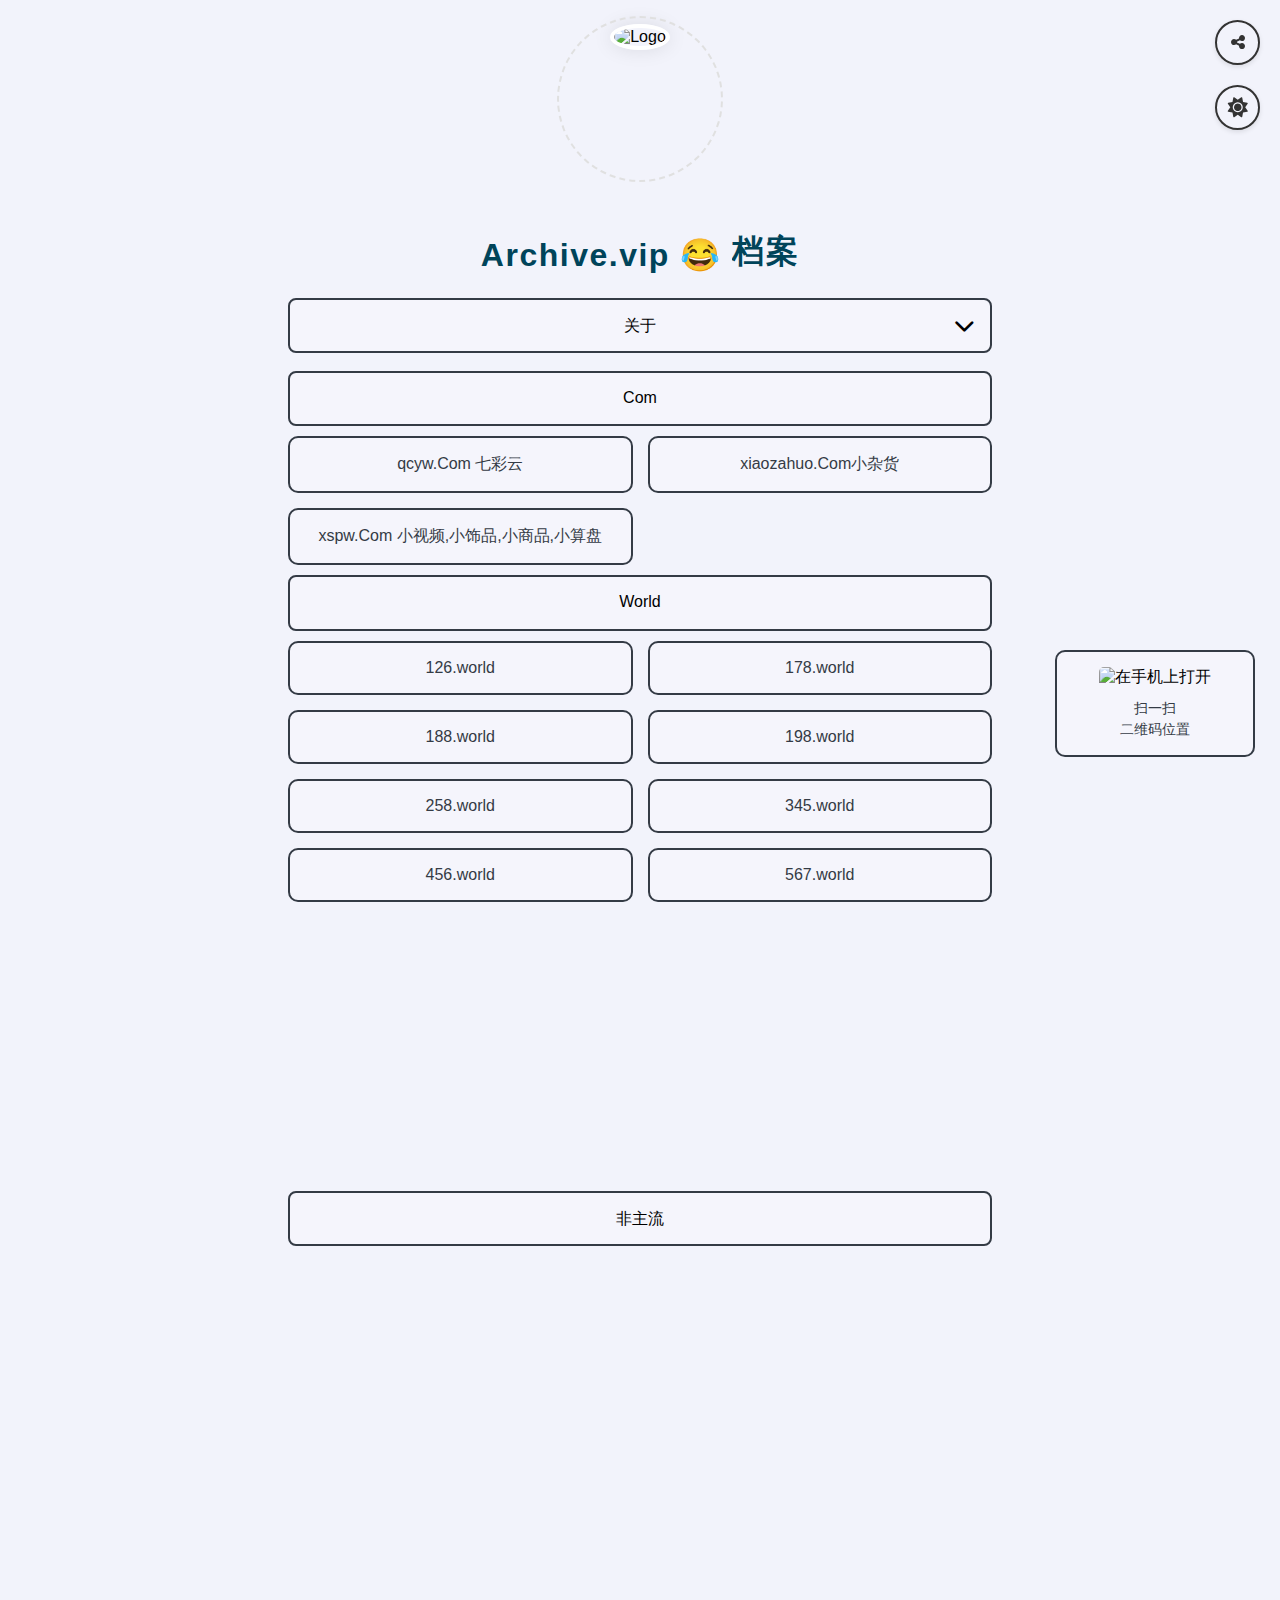
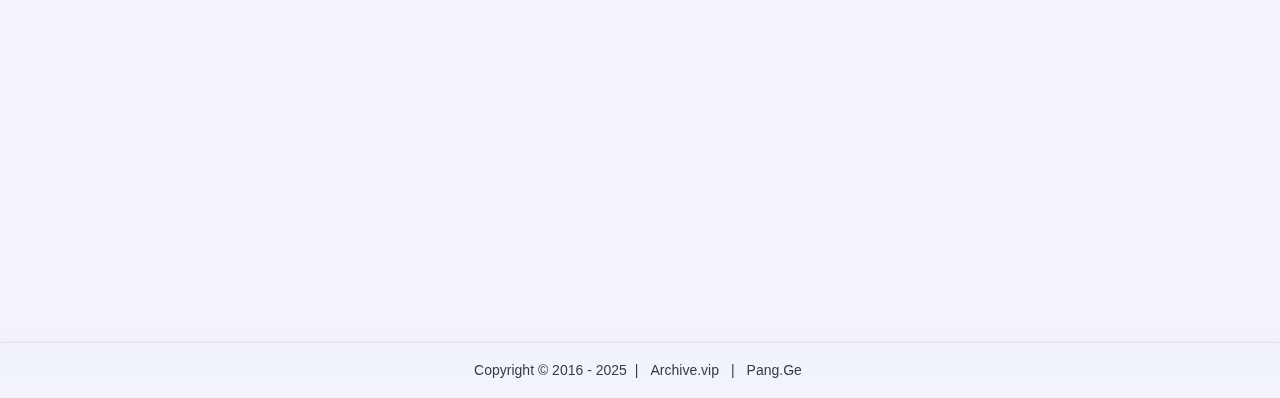
==== index.html @ 9e9f7a9a "Add files via upload" ====
<!DOCTYPE html>
<html>

<head>
  <meta charset="UTF-8" />
  <meta name="viewport" content="width=device-width, initial-scale=1" />
  <meta name="theme-color" content="#f2f3fb" />
  <title>Archive.vip</title>
  <meta name="description" content="archive.vip">
 
  <link rel="shortcut icon" type="image/x-icon" href="assets/img/favicon.ico">
  <link rel="apple-touch-icon" sizes="180x180" href="assets/img/apple-touch-icon.png">
  <link rel="icon" type="image/png" sizes="32x32" href="assets/img/favicon-32x32.png">
  <link rel="icon" type="image/png" sizes="16x16" href="assets/img/favicon-16x16.png">
  <link rel="manifest" href="site.webmanifest">
  <link rel="bookmark" href="assets/img/favicon.ico">

  <link href="https://cdnjs.cloudflare.com/ajax/libs/font-awesome/6.5.1/css/all.min.css" rel="stylesheet" />
  <link href="assets/woff.css" rel="stylesheet" />
  <link href="assets/style.css" rel="stylesheet" />
  <!-- Unpkg for card scroll reveal effect -->
  <script src="assets/scrollreveal.js"></script>


</head>

<body>
    
  <!-- 修改二维码按钮的位置 -->
  <div style="position: fixed; right: 20px; top: 85px; z-index: 100;">
    <div class="theme-btn">
      <i class="fas fa-sun"></i>
    </div>
  </div>

  <!-- 修改分享按钮和菜单的位置 -->
  <div style="position: fixed; right: 20px; top: 20px; z-index: 100;">
    <div class="share-btn">
      <i class="fas fa-share-alt"></i>
    </div>
    <div class="share-menu">
      <!-- 
      <a href="" onclick="shareToWeixin()"><i class="fab fa-weixin"></i> 微信</a>
      <a href="#" onclick="shareToWeibo()"><i class="fab fa-weibo"></i> 微博</a>
      <a href="#" onclick="shareToQQ()"><i class="fab fa-qq"></i> QQ</a>
       -->
      <a href="#" onclick="copyLink()"><i class="fas fa-link"></i> 复制链接</a>
    </div>
  </div>

  <div class="wrapper">
    <div class="container">

      <!----个人照片和姓名---->
      <div class="profile-section">
        <div class="picture">
          <img src="assets/img/clock.svg" alt="Logo" />
        </div>
      </div>

      <!--On loading name effect-->
      <div class="name" translate="no">
        <span><span>Archive.vip</span></span>
        <span><span>😂</span></span>
        <span><span>档案</span></span>
      </div>

      <!-- 添加二维码区域 -->
      <div class="qr-code-section">
        <div class="qr-code-container">
          <img src="assets/img/clock.svg" alt="在手机上打开">
          <div class="qr-text">
            <p>扫一扫</p>
            <p>二维码位置</p>
          </div>
        </div>
      </div>

      <!----info-box---->
<!----info-box---->
<div class="info-box">
  关于
  <div class="toggle" onclick="vibrate()">
    <i class="fa-solid fa-chevron-down"></i>
  </div>
  <!--详细信息-->
  <div>
    <br />
    <div class="details">
      <ul>
        <li class="about">
          本站是记录域名链接临时使用,微信,workgroupro,workgroupro#gmail.com,域名有些多了，必须瘦身，业余！
        </li>
      </ul>
    </div>
  </div>
</div>

<br />

           <!----Com---->
           <div class="info-box"> Com </div>
      <!-- 社交媒体按钮 -->
      <div class="social-media">

        <a href="https://qcyw.com" target="_blank"><div>qcyw.Com 七彩云</div></a>
        <a href="https://xiaozahuo.com" target="_blank"><div>xiaozahuo.Com小杂货</div> </a>
        <a href="https://xspw.com" target="_blank"><div>xspw.Com 小视频,小饰品,小商品,小算盘</div></a>

      </div>
<!----World---->
<div class="info-box">
  World  
</div>

        <!-- 社交媒体按钮 -->
      <div class="social-media">

        <a href="https://126.world" target="_blank"><div>126.world</div></a>
        <a href="https://178.world" target="_blank"><div>178.world</div></a>
        <a href="https://188.world" target="_blank"><div>188.world</div></a>
        <a href="https://198.world" target="_blank"><div>198.world</div></a>
        <a href="https://258.world" target="_blank"><div>258.world</div></a>
        <a href="https://345.world" target="_blank"><div>345.world</div></a>
        <a href="https://456.world" target="_blank"><div>456.world</div></a>
        <a href="https://567.world" target="_blank"><div>567.world</div></a>
        <a href="https://678.world" target="_blank"><div>678.world</div></a>
        <a href="https://6789.world" target="_blank"><div>6789.world,甩....</div></a>
        <a href="https://789.world" target="_blank"><div>789.world</div></a>
        <a href="https://918.world" target="_blank"><div>918.world</div></a>
        <a href="https://kb.world" target="_blank"><div>kb.world</div></a>
        <a href="https://css.world" target="_blank"><div>css.world</div></a>
        <a href="https://stranger.world" target="_blank"><div>stranger.world</div></a>
        <a href="https://workgroup.world" target="_blank"><div>workgroup.world</div></a>
      </div>
        <!----all---->
<div class="info-box">非主流</div>
        
         <div class="social-media">

        <a href="https://ltd,md" target="_blank"><div>ltd.md</div></a>
        <a href="https://pang.ge" target="_blank"><div>胖哥</div></a>
        <a href="https://hbw.me" target="_blank"><div>hbw.me</div></a>
        <a href="https://icp.me" target="_blank"><div>icp.me</div></a>
        <a href="https://huw.me" target="_blank"><div>huw.me,静态,CDN</div></a>
        <a href="https://yxw.me" target="_blank"><div>yxw.me,静态,CDN</div></a>
        <a href="https://gb.ooo" target="_blank"><div>gb.ooo</div></a>
        <a href="https://biz.ooo" target="_blank"><div>biz.ooo</div></a>
        <a href="https://org.ooo" target="_blank"><div>org.ooo</div></a>
        <a href="https://hello.ga" target="_blank"><div>Hello.ga</div></a>
        <a href="https://Archive.vip" target="_blank"><div>Archive.vip</div></a>
        <a href="#" target="_blank"><div>helloong</div></a>
        <a href="#" target="_blank"><div>hellongo</div></a>
        <a href="#" target="_blank"><div>vipong</div></a>
        <a href="#" target="_blank"><div>vipngo</div></a>
        <a href="#" target="_blank"><div>workong</div></a>
        <a href="#" target="_blank"><div>workngo</div></a>
      </div>



    </div>
  </div>
      
  
  <!-- 添加底部版权信息 -->
  <footer class="footer">
    <span>Copyright © 2016 - 2025</span>
    <span class="separator">|</span>
    <a href="https://Archive.vip" target="_blank">Archive.vip</a>
    <span class="separator">|</span>
    <a href="https://Pang.Ge" target="_blank">Pang.Ge</a>
  </footer>


  <script src="assets/script.js"></script>



  <!-- 添加搜索和分享功能的 JavaScript -->
  <script>
  
    // 分享功能
    const shareBtn = document.querySelector(".share-btn");
    const shareMenu = document.querySelector(".share-menu");

    shareBtn.addEventListener("click", () => {
      shareMenu.classList.toggle("active");
    });

    // 点击其他地方关闭分享菜单
    document.addEventListener("click", (e) => {
      if (!shareBtn.contains(e.target) && !shareMenu.contains(e.target)) {
        shareMenu.classList.remove("active");
      }
    });

    // 分享功能实现
    function shareToWeixin() {
      alert("请截图分享到微信");
    }

    function shareToWeibo() {
      const text = encodeURIComponent(document.title);
      const url = encodeURIComponent(window.location.href);
      window.open(`http://service.weibo.com/share/share.php?title=${text}&url=${url}`);
    }

    function shareToQQ() {
      const text = encodeURIComponent(document.title);
      const url = encodeURIComponent(window.location.href);
      window.open(`http://connect.qq.com/widget/shareqq/index.html?url=${url}&title=${text}`);
    }

    function copyLink() {
      navigator.clipboard.writeText(window.location.href)
        .then(() => alert("链接已复制到剪贴板"))
        .catch(err => console.error('复制失败:', err));
    }

    // 二维码按钮交互
    const qrBtn = document.querySelector('.qr-btn');
    const qrBox = document.querySelector('.qr-box');

    qrBtn.addEventListener('mouseenter', () => {
      qrBox.style.opacity = '1';
      qrBox.style.visibility = 'visible';
      qrBox.style.transform = 'translateY(0)';
    });

    qrBtn.addEventListener('mouseleave', () => {
      qrBox.style.opacity = '0';
      qrBox.style.visibility = 'hidden';
      qrBox.style.transform = 'translateY(10px)';
    });
  </script>

  <!-- 在body标签结束前添加暗黑模式切换的JavaScript代码 -->
  <script>
    // 暗黑模式切换功能
    const themeBtn = document.querySelector('.theme-btn');
    const themeIcon = themeBtn.querySelector('i');

    // 检查本地存储中的主题设置
    if (localStorage.getItem('dark-mode') === 'true') {
      document.body.classList.add('dark-mode');
      themeIcon.classList.remove('fa-sun');
      themeIcon.classList.add('fa-moon');
    }

    themeBtn.addEventListener('click', () => {
      document.body.classList.toggle('dark-mode');

      if (document.body.classList.contains('dark-mode')) {
        themeIcon.classList.remove('fa-sun');
        themeIcon.classList.add('fa-moon');
        localStorage.setItem('dark-mode', 'true');
      } else {
        themeIcon.classList.remove('fa-moon');
        themeIcon.classList.add('fa-sun');
        localStorage.setItem('dark-mode', 'false');
      }
    });
  </script>
  
</body>

</html>
---- assets/woff.css ----
/* cyrillic-ext */

@font-face {
  font-family: 'Roboto';
  font-style: normal;
  font-weight: 400;
  font-stretch: 100%;
  font-display: swap;
  src: url(https://fonts.gstatic.com/s/roboto/v47/KFOMCnqEu92Fr1ME7kSn66aGLdTylUAMQXC89YmC2DPNWubEbVmZiArmlw.woff2) format('woff2');
  unicode-range: U+0460-052F, U+1C80-1C8A, U+20B4, U+2DE0-2DFF, U+A640-A69F, U+FE2E-FE2F;
}
/* cyrillic */
@font-face {
  font-family: 'Roboto';
  font-style: normal;
  font-weight: 400;
  font-stretch: 100%;
  font-display: swap;
  src: url(https://fonts.gstatic.com/s/roboto/v47/KFOMCnqEu92Fr1ME7kSn66aGLdTylUAMQXC89YmC2DPNWubEbVmQiArmlw.woff2) format('woff2');
  unicode-range: U+0301, U+0400-045F, U+0490-0491, U+04B0-04B1, U+2116;
}
/* greek-ext */
@font-face {
  font-family: 'Roboto';
  font-style: normal;
  font-weight: 400;
  font-stretch: 100%;
  font-display: swap;
  src: url(https://fonts.gstatic.com/s/roboto/v47/KFOMCnqEu92Fr1ME7kSn66aGLdTylUAMQXC89YmC2DPNWubEbVmYiArmlw.woff2) format('woff2');
  unicode-range: U+1F00-1FFF;
}
/* greek */
@font-face {
  font-family: 'Roboto';
  font-style: normal;
  font-weight: 400;
  font-stretch: 100%;
  font-display: swap;
  src: url(https://fonts.gstatic.com/s/roboto/v47/KFOMCnqEu92Fr1ME7kSn66aGLdTylUAMQXC89YmC2DPNWubEbVmXiArmlw.woff2) format('woff2');
  unicode-range: U+0370-0377, U+037A-037F, U+0384-038A, U+038C, U+038E-03A1, U+03A3-03FF;
}
/* math */
@font-face {
  font-family: 'Roboto';
  font-style: normal;
  font-weight: 400;
  font-stretch: 100%;
  font-display: swap;
  src: url(https://fonts.gstatic.com/s/roboto/v47/KFOMCnqEu92Fr1ME7kSn66aGLdTylUAMQXC89YmC2DPNWubEbVnoiArmlw.woff2) format('woff2');
  unicode-range: U+0302-0303, U+0305, U+0307-0308, U+0310, U+0312, U+0315, U+031A, U+0326-0327, U+032C, U+032F-0330, U+0332-0333, U+0338, U+033A, U+0346, U+034D, U+0391-03A1, U+03A3-03A9, U+03B1-03C9, U+03D1, U+03D5-03D6, U+03F0-03F1, U+03F4-03F5, U+2016-2017, U+2034-2038, U+203C, U+2040, U+2043, U+2047, U+2050, U+2057, U+205F, U+2070-2071, U+2074-208E, U+2090-209C, U+20D0-20DC, U+20E1, U+20E5-20EF, U+2100-2112, U+2114-2115, U+2117-2121, U+2123-214F, U+2190, U+2192, U+2194-21AE, U+21B0-21E5, U+21F1-21F2, U+21F4-2211, U+2213-2214, U+2216-22FF, U+2308-230B, U+2310, U+2319, U+231C-2321, U+2336-237A, U+237C, U+2395, U+239B-23B7, U+23D0, U+23DC-23E1, U+2474-2475, U+25AF, U+25B3, U+25B7, U+25BD, U+25C1, U+25CA, U+25CC, U+25FB, U+266D-266F, U+27C0-27FF, U+2900-2AFF, U+2B0E-2B11, U+2B30-2B4C, U+2BFE, U+3030, U+FF5B, U+FF5D, U+1D400-1D7FF, U+1EE00-1EEFF;
}
/* symbols */
@font-face {
  font-family: 'Roboto';
  font-style: normal;
  font-weight: 400;
  font-stretch: 100%;
  font-display: swap;
  src: url(https://fonts.gstatic.com/s/roboto/v47/KFOMCnqEu92Fr1ME7kSn66aGLdTylUAMQXC89YmC2DPNWubEbVn6iArmlw.woff2) format('woff2');
  unicode-range: U+0001-000C, U+000E-001F, U+007F-009F, U+20DD-20E0, U+20E2-20E4, U+2150-218F, U+2190, U+2192, U+2194-2199, U+21AF, U+21E6-21F0, U+21F3, U+2218-2219, U+2299, U+22C4-22C6, U+2300-243F, U+2440-244A, U+2460-24FF, U+25A0-27BF, U+2800-28FF, U+2921-2922, U+2981, U+29BF, U+29EB, U+2B00-2BFF, U+4DC0-4DFF, U+FFF9-FFFB, U+10140-1018E, U+10190-1019C, U+101A0, U+101D0-101FD, U+102E0-102FB, U+10E60-10E7E, U+1D2C0-1D2D3, U+1D2E0-1D37F, U+1F000-1F0FF, U+1F100-1F1AD, U+1F1E6-1F1FF, U+1F30D-1F30F, U+1F315, U+1F31C, U+1F31E, U+1F320-1F32C, U+1F336, U+1F378, U+1F37D, U+1F382, U+1F393-1F39F, U+1F3A7-1F3A8, U+1F3AC-1F3AF, U+1F3C2, U+1F3C4-1F3C6, U+1F3CA-1F3CE, U+1F3D4-1F3E0, U+1F3ED, U+1F3F1-1F3F3, U+1F3F5-1F3F7, U+1F408, U+1F415, U+1F41F, U+1F426, U+1F43F, U+1F441-1F442, U+1F444, U+1F446-1F449, U+1F44C-1F44E, U+1F453, U+1F46A, U+1F47D, U+1F4A3, U+1F4B0, U+1F4B3, U+1F4B9, U+1F4BB, U+1F4BF, U+1F4C8-1F4CB, U+1F4D6, U+1F4DA, U+1F4DF, U+1F4E3-1F4E6, U+1F4EA-1F4ED, U+1F4F7, U+1F4F9-1F4FB, U+1F4FD-1F4FE, U+1F503, U+1F507-1F50B, U+1F50D, U+1F512-1F513, U+1F53E-1F54A, U+1F54F-1F5FA, U+1F610, U+1F650-1F67F, U+1F687, U+1F68D, U+1F691, U+1F694, U+1F698, U+1F6AD, U+1F6B2, U+1F6B9-1F6BA, U+1F6BC, U+1F6C6-1F6CF, U+1F6D3-1F6D7, U+1F6E0-1F6EA, U+1F6F0-1F6F3, U+1F6F7-1F6FC, U+1F700-1F7FF, U+1F800-1F80B, U+1F810-1F847, U+1F850-1F859, U+1F860-1F887, U+1F890-1F8AD, U+1F8B0-1F8BB, U+1F8C0-1F8C1, U+1F900-1F90B, U+1F93B, U+1F946, U+1F984, U+1F996, U+1F9E9, U+1FA00-1FA6F, U+1FA70-1FA7C, U+1FA80-1FA89, U+1FA8F-1FAC6, U+1FACE-1FADC, U+1FADF-1FAE9, U+1FAF0-1FAF8, U+1FB00-1FBFF;
}
/* vietnamese */
@font-face {
  font-family: 'Roboto';
  font-style: normal;
  font-weight: 400;
  font-stretch: 100%;
  font-display: swap;
  src: url(https://fonts.gstatic.com/s/roboto/v47/KFOMCnqEu92Fr1ME7kSn66aGLdTylUAMQXC89YmC2DPNWubEbVmbiArmlw.woff2) format('woff2');
  unicode-range: U+0102-0103, U+0110-0111, U+0128-0129, U+0168-0169, U+01A0-01A1, U+01AF-01B0, U+0300-0301, U+0303-0304, U+0308-0309, U+0323, U+0329, U+1EA0-1EF9, U+20AB;
}
/* latin-ext */
@font-face {
  font-family: 'Roboto';
  font-style: normal;
  font-weight: 400;
  font-stretch: 100%;
  font-display: swap;
  src: url(https://fonts.gstatic.com/s/roboto/v47/KFOMCnqEu92Fr1ME7kSn66aGLdTylUAMQXC89YmC2DPNWubEbVmaiArmlw.woff2) format('woff2');
  unicode-range: U+0100-02BA, U+02BD-02C5, U+02C7-02CC, U+02CE-02D7, U+02DD-02FF, U+0304, U+0308, U+0329, U+1D00-1DBF, U+1E00-1E9F, U+1EF2-1EFF, U+2020, U+20A0-20AB, U+20AD-20C0, U+2113, U+2C60-2C7F, U+A720-A7FF;
}
/* latin */
@font-face {
  font-family: 'Roboto';
  font-style: normal;
  font-weight: 400;
  font-stretch: 100%;
  font-display: swap;
  src: url(https://fonts.gstatic.com/s/roboto/v47/KFOMCnqEu92Fr1ME7kSn66aGLdTylUAMQXC89YmC2DPNWubEbVmUiAo.woff2) format('woff2');
  unicode-range: U+0000-00FF, U+0131, U+0152-0153, U+02BB-02BC, U+02C6, U+02DA, U+02DC, U+0304, U+0308, U+0329, U+2000-206F, U+20AC, U+2122, U+2191, U+2193, U+2212, U+2215, U+FEFF, U+FFFD;
}
---- assets/style.css ----
* {
    
  margin: 0;
  padding: 0;
  scroll-behavior: smooth;
  box-sizing: border-box;
}

body {
  background: #f2f3fb;
  width: 100%;
  min-height: 100vh;
  font-family: "Roboto", sans-serif;
}

body::-webkit-scrollbar {
  display: none;
}

a {
  color: #343b45;
  text-decoration: none;
}

ul {
  list-style-type: none;
}

/***wrapper maintain page content width***/
.wrapper {
  padding: 1.5rem 0;
  margin: auto;
  width: 85%;
}

.container {
  text-align: center;
  display: flex;
  flex-direction: column;
  align-items: center;
  justify-content: center;
  width: 100%;
}

/*****Picture and name*****/
.picture {
  width: 150px;
  height: 150px;
  margin: 0 auto 20px;
  position: relative;
}

.picture img {
  width: 100%;
  height: 100%;
  object-fit: cover;
  border-radius: 50%;
  border: 4px solid #fff;
  box-shadow: 0 0 20px rgba(0, 0, 0, 0.1);
  transition: all 0.3s ease;
}

.picture img:hover {
  transform: scale(1.05);
  box-shadow: 0 0 25px rgba(0, 0, 0, 0.2);
}

.picture::after {
  content: '';
  position: absolute;
  top: -8px;
  left: -8px;
  right: -8px;
  bottom: -8px;
  border-radius: 50%;
  border: 2px dashed #e0e0e0;
  animation: rotate 20s linear infinite;
}

@keyframes rotate {
  from {
    transform: rotate(0deg);
  }

  to {
    transform: rotate(360deg);
  }
}

.name {
  padding: 1rem 0;
  font-size: 2rem;
  letter-spacing: 1.5px;
  font-weight: bold;
  color: #00445a;
}

/**On load name effect**/
.name>span {
  display: inline-block;
  overflow: hidden;
  transition: .2s transform
}

.name>span span {
  display: inline-block;
  transition: .5s transform cubic-bezier(.34, 1.56, .64, 1);
}

.name>span:nth-child(odd) {
  transform: translateY(50%);
}

.name>span:nth-child(odd) span {
  transform: translateY(-100%);
}

.name>span:nth-child(even) {
  transform: translateY(-50%);
}

.name>span:nth-child(even) span {
  transform: translateY(100%);
}

.name.loaded>span,
.name.loaded>span span {
  transform: translateY(0);
}

/*****Few personal details*****/
.info-box {
  width: 100%;
  background-color: #f5f5fc;
  border-radius: 0.5rem;
  border: 2px solid #343b45;
  padding: 1rem 0;
  height: 3.45rem;
  overflow: hidden;
  position: relative;
}

/*if toggle btn click then add .active*/
.info-box .toggle {
  padding: 0.94rem;
  width: 100%;
  height: 3.36rem;
  cursor: pointer;
  position: absolute;
  font-size: 1.3rem;
  top: 0;
  right: 0;
}

.info-box.active {
  height: auto;
  padding-bottom: 0;
  overflow: visible;
}

/***toggle button rotate on click***/
.info-box .toggle i {
  float: right;
  transition: 0.25s;
}

.info-box.active .toggle>i {
  transition: 0.25s;
  transform: rotate(-180deg);
}

/***details***/
.details {
  border-top: 1px solid rgba(0, 0, 0, 0.1);
  width: 95%;
  margin: auto;
}

.details ul {
  display: flex;
  flex-direction: column;
  padding: 0.5rem 0;
  text-align: left;
}

.details ul li {
  color: #4b4c4f;
  padding: 0.5rem;
}

.details b {
  color: #00445a;
  letter-spacing: 1.3px;
}

.details .about {
  line-height: 1.5rem;
}

/***Project section***/
.projects {
  width: 100%;
}

.project {
  display: flex;
  align-items: center;
  border-bottom: 1.5px solid #0000001a;
  padding: 0;
  text-decoration: none;
}

.project i {
  font-size: 2rem;
  color: #26caff;
}

.project ul {
  overflow: hidden;
  list-style-type: none;
  line-height: 0.2rem;
  margin-left: 0.8rem;
}

.project ul li {
  overflow: hidden;
  display: inline-block;
  text-overflow: ellipsis;
  white-space: nowrap;
  color: #000;
}

.project ul small {
  color: #909090;
}

/*****All social media btn*****/
.social-media {
  width: 100%;
  display: grid;
  grid-template-columns: repeat(auto-fill, minmax(250px, 1fr));
  gap: 15px;
  padding: 10px 0;
}

.social-media div {
  width: 100%;
  margin: 0;
  border-radius: 10px;
  backdrop-filter: blur(10px);
  border: 2px solid #343b45;
  background-color: #f5f5fc;
  padding: 1rem 0;
  transition: all 0.3s cubic-bezier(0.4, 0, 0.2, 1);
  display: flex;
  align-items: center;
  justify-content: center;
  gap: 0.8rem;
  position: relative;
  overflow: hidden;
  cursor: pointer;
}

/* 鎮仠鏁堟灉 */
.social-media div:hover {
  color: #ffffff;
  background-color: #343b45;
  transform: translateY(-3px);
  box-shadow: 0 5px 15px rgba(0, 0, 0, 0.1);
}

/* 鐐瑰嚮鏁堟灉 */
.social-media div:active {
  transform: translateY(0);
  box-shadow: 0 2px 5px rgba(0, 0, 0, 0.1);
}

/* 鍥炬爣鍔ㄧ敾 */
.social-media div i {
  transition: all 0.3s ease;
}

.social-media div:hover i {
  transform: scale(1.2) rotate(360deg);
}

/* 娉㈢汗鏁堟灉 */
.social-media div::after {
  content: '';
  position: absolute;
  width: 100%;
  height: 100%;
  top: 0;
  left: 0;
  background: radial-gradient(circle, rgba(255, 255, 255, .8) 10%, transparent 70%);
  transform: scale(0);
  opacity: 0;
  transition: transform 0.5s, opacity 0.3s;
}

.social-media div:active::after {
  transform: scale(2);
  opacity: 0;
  transition: 0s;
}

/* 鍝嶅簲寮忓竷灞€璋冩暣 */
@media only screen and (min-width: 1000px) {
  .social-media {
    grid-template-columns: repeat(auto-fill, minmax(300px, 1fr));
  }
}

/***responsive for desktop***/
@media only screen and (min-width: 1000px) {
  .wrapper {
    width: 55%;
  }
}





/* 搴曢儴鐗堟潈淇℃伅鏍峰紡 */
.footer {
  position: sticky;
  top: 100%;
  width: 100%;
  text-align: center;
  padding: 25px 0;
  margin-top: 40px;
  color: #343b45;
  font-size: 14px;
  background: linear-gradient(to bottom, transparent, #f2f3fb);
  border-top: 1px solid rgba(0, 0, 0, 0.08);
  box-shadow: 0 -5px 15px rgba(0, 0, 0, 0.02);
  height: calc(2em * 2);
  line-height: 2em;
  display: flex;
  align-items: center;
  justify-content: center;
}

.footer .separator {
  margin: 0 8px;
  color: #343b45;
  font-weight: 300;
}

.footer a {
  color: #343b45;
  text-decoration: none;
  position: relative;
  transition: all 0.3s ease;
  padding: 2px 4px;
}

.footer a:hover {
  color: #00445a;
}






/* 涓汉璧勬枡鍖哄煙甯冨眬 */
.profile-section {
  display: flex;
  align-items: center;
  justify-content: center;
  margin-bottom: 20px;
  position: relative;
}

/* 娣诲姞鏆楅粦妯″紡鍒囨崲鎸夐挳鏍峰紡 */
.theme-btn {
  width: 45px;
  height: 45px;
  border-radius: 50%;
  background: #f2f3fb;
  border: 2px solid #333;
  cursor: pointer;
  display: flex;
  align-items: center;
  justify-content: center;
  transition: all 0.3s;
  box-shadow: 0 2px 5px rgba(0, 0, 0, 0.1);
}

.theme-btn:hover {
  background: #e4e5f0;
  transform: scale(1.05);
}

.theme-btn i {
  color: #333;
  font-size: 20px;
  transition: all 0.3s;
}

/* 鏆楅粦妯″紡鏍峰紡 */
body.dark-mode {
  background: #242526;
  color: #e4e6eb;
}

body.dark-mode .info-box {
  background-color: #3a3b3c;
  border-color: #4a4b4c;
  color: #e4e6eb;
}

body.dark-mode .social-media div {
  background-color: #3a3b3c;
  border-color: #4a4b4c;
  color: #e4e6eb;
}

body.dark-mode .social-media div:hover {
  background-color: #4a4b4c;
  color: #ffffff;
}

body.dark-mode .theme-btn {
  background: #3a3b3c;
  border-color: #4a4b4c;
}

body.dark-mode .theme-btn i {
  color: #e4e6eb;
}

body.dark-mode .search-box input {
  background: #3a3b3c;
  border-color: #4a4b4c;
  color: #e4e6eb;
}

body.dark-mode .search-box .search-btn {
  background: #3a3b3c;
  border-color: #4a4b4c;
  color: #e4e6eb;
}

body.dark-mode .share-btn {
  background: #3a3b3c;
  border-color: #4a4b4c;
  color: #e4e6eb;
}

body.dark-mode .share-menu {
  background: #3a3b3c;
  border-color: #4a4b4c;
}

body.dark-mode .share-menu a {
  color: #e4e6eb;
}

body.dark-mode .share-menu a:hover {
  background: #4a4b4c;
}

body.dark-mode .qr-btn {
  background: #3a3b3c;
  border-color: #4a4b4c;
}

body.dark-mode .qr-btn i {
  color: #e4e6eb;
}

body.dark-mode .qr-box {
  background: #3a3b3c;
  border-color: #4a4b4c;
}

body.dark-mode .name {
  color: #e4e6eb;
}

body.dark-mode .details ul li {
  color: #e4e6eb;
}

body.dark-mode .details b {
  color: #58a6ff;
}

body.dark-mode .footer {
  background: linear-gradient(to bottom, transparent, #242526);
  border-color: rgba(255, 255, 255, 0.1);
}

body.dark-mode .footer,
body.dark-mode .footer a,
body.dark-mode .footer .separator {
  color: #e4e6eb;
}

/* 淇敼浜岀淮鐮佸尯鍩熸牱寮  */
.qr-code-section {
  position: fixed;
  /* 鏀逛负鍥哄畾瀹氫綅 */
  right: 25px;
  /* 璺濈宸﹁竟20px */
  top: 650px;
  /* 璺濈椤堕儴100px锛屽彲浠ユ牴鎹渶瑕佽皟鏁  */
  z-index: 1000;
  /* 纭繚鏄剧ず鍦ㄦ渶涓婂眰 */
  pointer-events: none;
  /* 鍏佽鐐瑰嚮绌块€  */
}

.qr-code-container {
  display: none;
  /* 榛樿鍦ㄧЩ鍔ㄧ闅愯棌 */
  background: #f5f5fc;
  border: 2px solid #343b45;
  border-radius: 10px;
  padding: 15px;
  width: 200px;
  text-align: center;
  pointer-events: auto;
  /* 鎭㈠浜岀淮鐮佸鍣ㄧ殑鐐瑰嚮浜嬩欢 */
}

.qr-code-container img {
  width: 150px;
  height: 150px;
  margin-bottom: 10px;
  border-radius: 5px;
}

.qr-text {
  color: #343b45;
  font-size: 14px;
  line-height: 1.5;
}

/* 閫傞厤鏆楅粦妯″紡 */
body.dark-mode .qr-code-container {
  background: #3a3b3c;
  border-color: #4a4b4c;
}

body.dark-mode .qr-text {
  color: #e4e6eb;
}

/* 鍦ㄦ闈㈢鏄剧ず浜岀淮鐮  */
@media only screen and (min-width: 768px) {
  .qr-code-container {
    display: block;
  }
}


/* <!-- 淇敼鎼滅储鍜屽垎浜浘鏍囩殑鏍峰紡 --> */
.search-wrapper {
  position: fixed;
  left: 20px;
  top: 20px;
  z-index: 100;
}

.search-box {
  position: relative;
  height: 45px;
  width: 350px;
  transition: all 0.5s cubic-bezier(0.68, -0.55, 0.265, 1.55);
}

.search-box input {
  width: 100%;
  height: 100%;
  border: 2px solid #333;
  border-radius: 25px;
  background: #f2f3fb;
  padding: 0 50px 0 25px;
  outline: none;
  font-size: 16px;
  color: #333;
  backdrop-filter: blur(5px);
}

.search-box .search-btn {
  position: absolute;
  right: 0;
  top: 0;
  width: 45px;
  height: 45px;
  background: #f2f3fb;
  border: 2px solid #333;
  border-radius: 50%;
  text-align: center;
  line-height: 42px;
  font-size: 16px;
  color: #333;
  cursor: pointer;
  z-index: 1;
  transition: all 0.3s ease;
  box-shadow: 0 2px 5px rgba(0, 0, 0, 0.1);
}

.search-box .search-btn:hover {
  background: #e4e5f0;
  color: #333;
  transform: scale(1.05);
}

.search-box .search-btn:active {
  transform: scale(0.95);
}

.search-box input:focus {
  box-shadow: 0 2px 10px rgba(0, 0, 0, 0.1);
}

.share-btn {
  position: fixed;
  right: 20px;
  top: 20px;
  width: 45px;
  height: 45px;
  background: #f2f3fb;
  border: 2px solid #333;
  border-radius: 50%;
  text-align: center;
  line-height: 42px;
  font-size: 16px;
  color: #333;
  cursor: pointer;
  z-index: 100;
  transition: all 0.3s ease;
  box-shadow: 0 2px 5px rgba(0, 0, 0, 0.1);
}

.share-btn:hover {
  background: #e4e5f0;
  color: #333;
  transform: scale(1.05);
}

.share-btn:active {
  transform: scale(0.95);
}

.share-menu {
  position: fixed;
  right: 70px;
  top: 20px;
  background: #f2f3fb;
  border: 2px solid #333;
  border-radius: 15px;
  padding: 10px;
  display: none;
  min-width: 160px;
  box-shadow: 0 2px 10px rgba(0, 0, 0, 0.1);
}

.share-menu.active {
  display: block;
  animation: fadeIn 0.3s ease;
}

@keyframes fadeIn {
  from {
    opacity: 0;
    transform: translateY(-10px);
  }

  to {
    opacity: 1;
    transform: translateY(0);
  }
}

.share-menu a {
  display: block;
  padding: 10px 15px;
  color: #333;
  text-decoration: none;
  border-radius: 8px;
  transition: all 0.2s ease;
  margin: 2px 0;
}

.share-menu a:hover {
  background: #e4e5f0;
  color: #333;
  transform: translateX(5px);
}

.share-menu a i {
  width: 20px;
  margin-right: 10px;
}

@media (max-width: 768px) {
  .search-box.active {
    width: 280px;
  }

  .search-box input {
    font-size: 15px;
  }
}

/* 淇敼浜岀淮鐮佹寜閽牱寮  */
.qr-btn {
  width: 45px;
  height: 45px;
  border-radius: 50%;
  background: #f2f3fb;
  border: 2px solid #333;
  cursor: pointer;
  display: flex;
  align-items: center;
  justify-content: center;
  transition: all 0.3s;
  box-shadow: 0 2px 5px rgba(0, 0, 0, 0.1);
}

.qr-btn:hover {
  background: #e4e5f0;
  transform: scale(1.05);
}

.qr-btn:hover .qr-icon {
  color: #333;
}

.qr-box {
  position: absolute;
  bottom: 60px;
  right: 0;
  width: 150px;
  background: #f2f3fb;
  border: 2px solid #333;
  border-radius: 8px;
  box-shadow: 0 4px 12px rgba(0, 0, 0, 0.15);
  opacity: 0;
  visibility: hidden;
  transform: translateY(10px);
  transition: all 0.3s;
}

.qr-box img {
  width: 100%;
  height: auto;
  border-radius: 6px;
  padding: 5px;
}
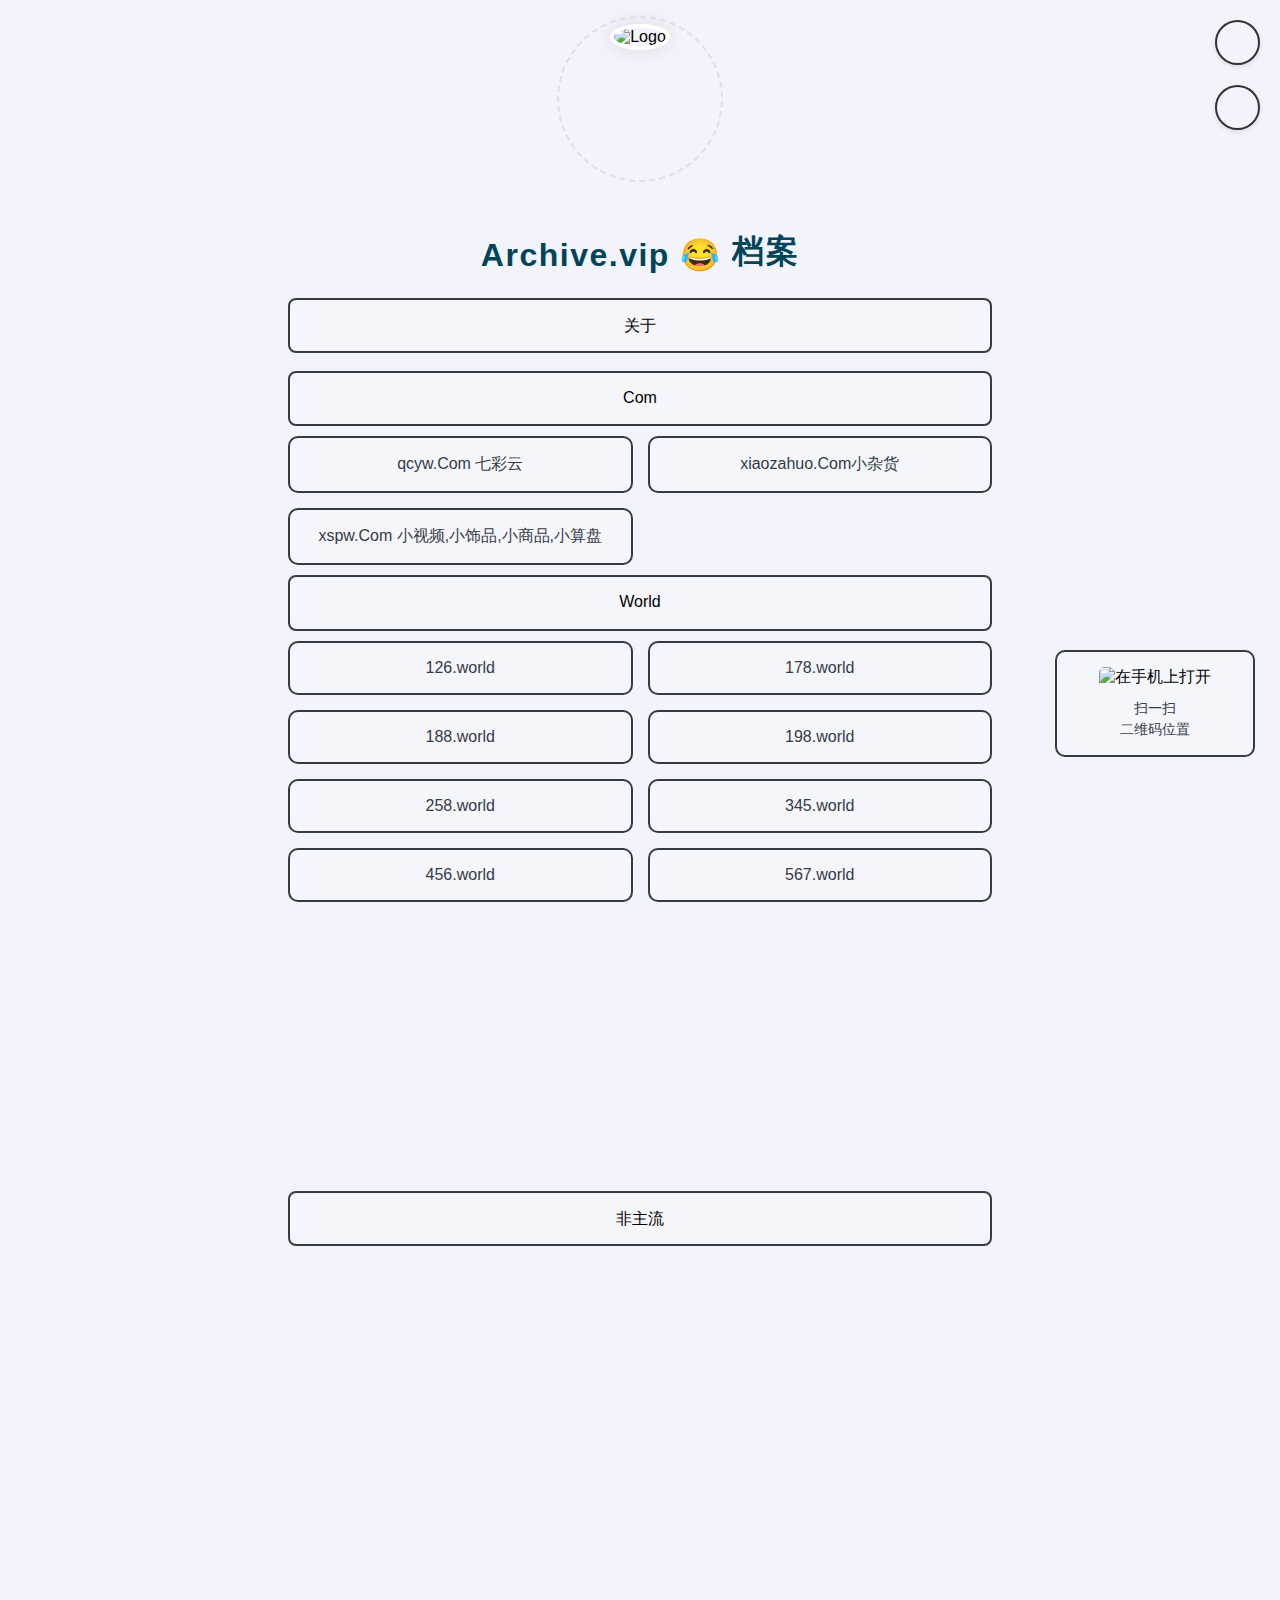
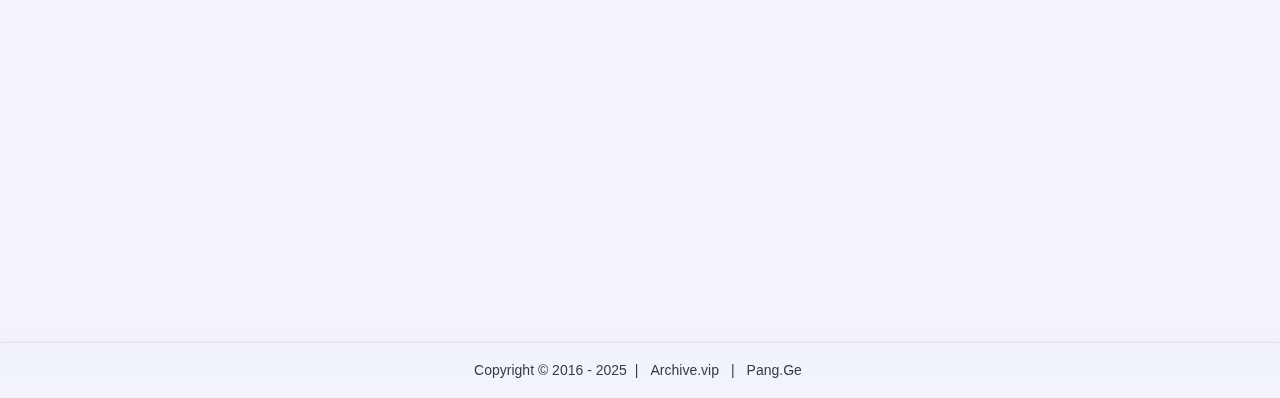
==== commit 202d9845: "Update index.html" ====
--- a/index.html
+++ b/index.html
@@ -15,8 +15,9 @@
   <link rel="icon" type="image/png" sizes="16x16" href="assets/img/favicon-16x16.png">
   <link rel="manifest" href="site.webmanifest">
   <link rel="bookmark" href="assets/img/favicon.ico">
-
-  <link href="https://cdnjs.cloudflare.com/ajax/libs/font-awesome/6.5.1/css/all.min.css" rel="stylesheet" />
+  <!-- font-awesome -->
+  <!-- <link href="https://cdnjs.cloudflare.com/ajax/libs/font-awesome/6.5.1/css/all.min.css" rel="stylesheet" /> -->
+  <link href="https://yxw.me/cdn/fontawesome-6.4.0/css/all.min.css" rel="stylesheet" />
   <link href="assets/woff.css" rel="stylesheet" />
   <link href="assets/style.css" rel="stylesheet" />
   <!-- Unpkg for card scroll reveal effect -->
@@ -69,7 +70,7 @@
       <!-- 添加二维码区域 -->
       <div class="qr-code-section">
         <div class="qr-code-container">
-          <img src="assets/img/clock.svg" alt="在手机上打开">
+          <img src="assets/img/evm.png" alt="在手机上打开">
           <div class="qr-text">
             <p>扫一扫</p>
             <p>二维码位置</p>
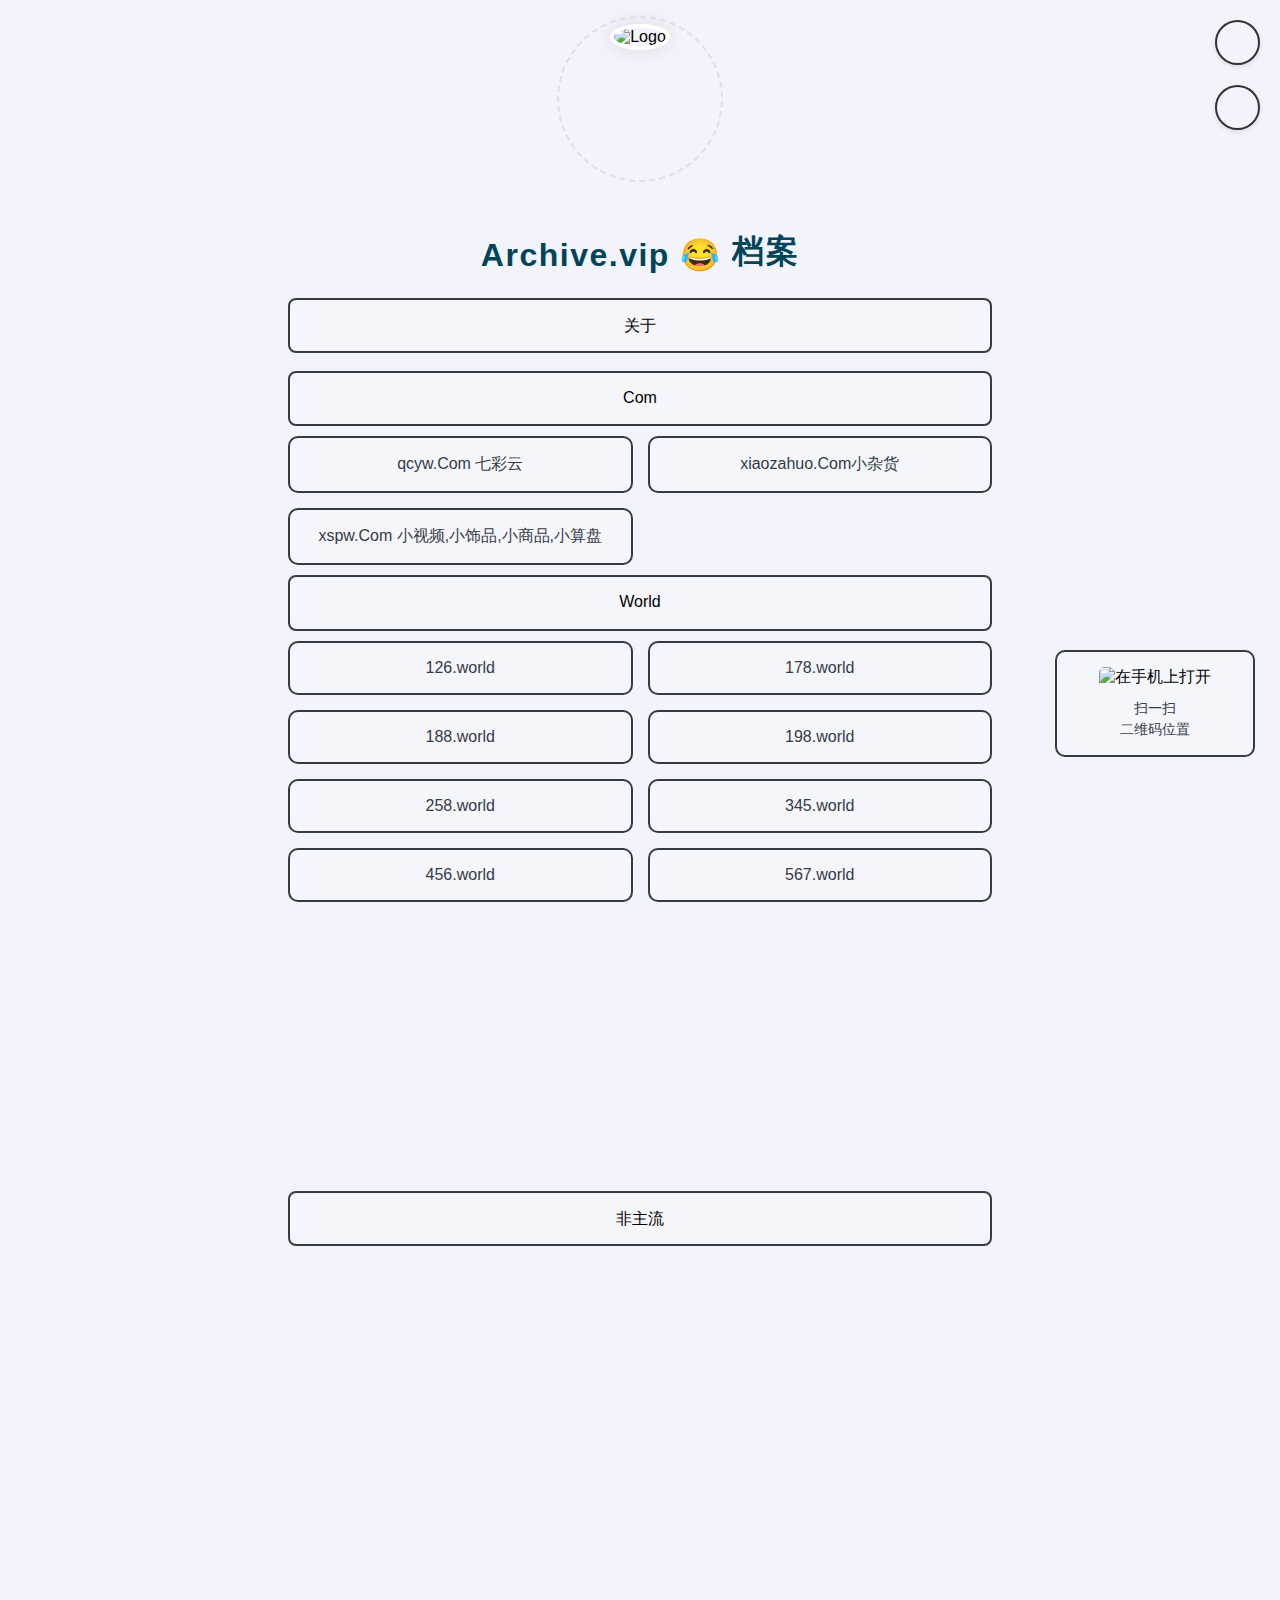
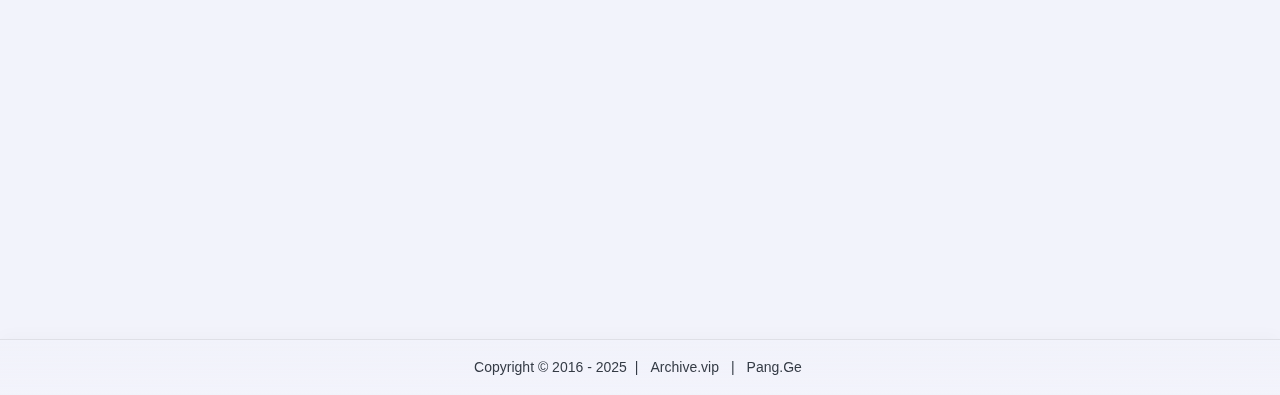
==== commit 8f65c89c: "Update index.html" ====
--- a/index.html
+++ b/index.html
@@ -6,7 +6,7 @@
   <meta charset="UTF-8" />
   <meta name="viewport" content="width=device-width, initial-scale=1" />
   <meta name="theme-color" content="#f2f3fb" />
-  <title>Archive.vip</title>
+  <title>Domains</title>
   <meta name="description" content="archive.vip">
  
   <link rel="shortcut icon" type="image/x-icon" href="assets/img/favicon.ico">
@@ -141,7 +141,7 @@
          <div class="social-media">
 
         <a href="https://ltd,md" target="_blank"><div>ltd.md</div></a>
-        <a href="https://pang.ge" target="_blank"><div>胖哥</div></a>
+        <a href="https://pang.ge" target="_blank"><div>Pang.Ge</div></a>
         <a href="https://hbw.me" target="_blank"><div>hbw.me</div></a>
         <a href="https://icp.me" target="_blank"><div>icp.me</div></a>
         <a href="https://huw.me" target="_blank"><div>huw.me,静态,CDN</div></a>
